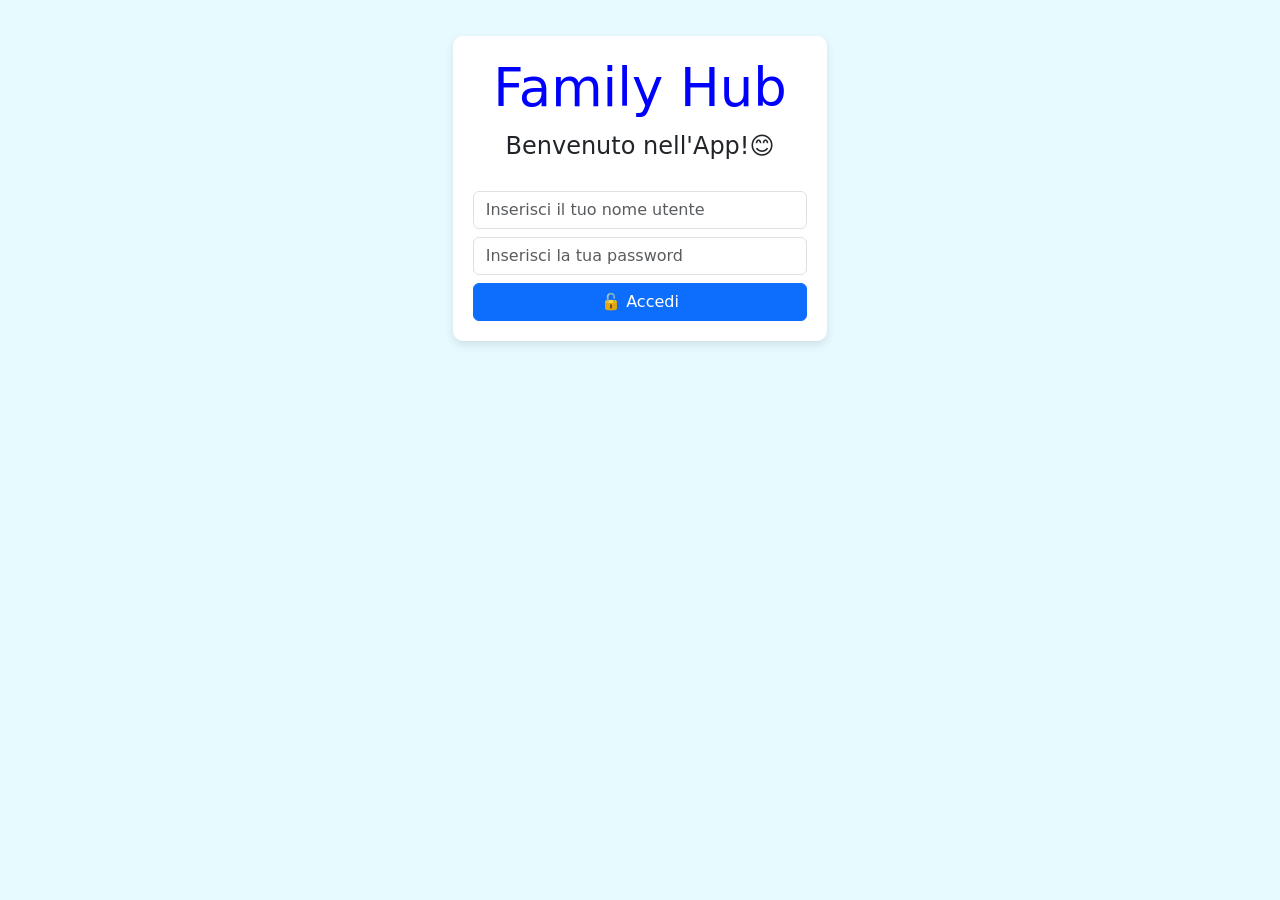
==== index.html @ 400a8576 "botton per aggiunt premi" ====
<!DOCTYPE html>
<html>
<head>
    <title>Family Hub</title> <!-- Titolo dell'applicazione che appare nella scheda del browser -->
    <meta charset="utf-8" /> <!-- Imposto la codifica dei caratteri, garantendo che i caratteri speciali siano visualizzati correttamente -->
    <meta name="viewport" content="width=device-width, initial-scale=1">
    <link rel="icon" href="app.jpg" /> <!-- Icona della mia webapp -->
    <link href="https://cdn.jsdelivr.net/npm/bootstrap@5.3.3/dist/css/bootstrap.min.css" rel="stylesheet" integrity=
    "sha384-QWTKZyjpPEjISv5WaRU9OFeRpok6YctnYmDr5pNlyT2bRjXh0JMhjY6hW+ALEwIH" crossorigin="anonymous">
     <link rel="stylesheet" href="stileapp.css"> <!-- Definisco lo stile della pagina in un file CSS esterno (lo carico dopo Bootstrap per evitare di sovrascrivere) -->
</head>
<body>
    <div class="container text-center mt-3"> <!-- Contenitore principale centrato con margine superiore -->

        <!-- Form per accedere all'app scegliendo il proprio nome utente -->
        <div id="formAccesso" class="row justify-content-center">
            <div class="col-md-4 accesso-box">
                <h1 class="text-center">Family Hub</h1>
                <h5 class="text-center">Benvenuto nell'App!😊</h5>
                <form>
                    <input type="text" id="inputNomeUtente" class="form-control mb-2" placeholder="Inserisci il tuo nome utente" required> 
                    <input type="password" id="inputPassword" class="form-control mb-2" placeholder="Inserisci la tua password" required> 
                    <button type="submit" class="btn btn-primary w-100"> 🔓 Accedi</button>
                </form>
            </div>
        </div>                

        <!-- Pagina Home completa (voglio nasconderla inizialmente) -->
        <div id="paginaHome">
            <h1>Family Hub</h1>

        <!-- Sezione Classifica e Icona Utente (disposti come colonne laterali) -->
        <div class="row">  
            <div class="col-3"> 
                <h2>🏆 Classifica</h2>
                <div>
                    <!-- Tabella per visualizzare la classifica degli utenti in base ai punti -->
                    <table class="table">

                        <!-- Qui metterò i dati dinamici (popolati tramite JavaScript) -->
                        <tbody id="classifica">
                            <tr>
                                <!-- Metto attributo colspan per estendere scrita sulle 3 colonne -->
                                <td colspan="3">Caricamento...</td>
                            </tr>
                        </tbody>
                    </table>
                </div>
            </div>
            
            <!-- Colonna centrale per i punti totali dell'utente -->
            <div class="col-6 d-flex align-items-center justify-content-center">
                <div class="text-center">
                    <h2>🎉 Punti Totali</h2>
                    <h3 id="puntiTotali">...</h3>
                </div>
            </div>
            
            <!-- Colonna con avatar, saluto e logout -->
            <div class="col-3 text-center mt-3">
                <img src="avatar.png" id="avatar" class="rounded-circle mb-2">
                <!-- Nell'attributo span metto l'id dell'utente per personalizzare il saluto -->
                <h5 class="mb-2">Ciao, <span id="nomeUtente"></span>!</h5>
                <button id="boxLogout" class="btn btn-primary btn-sm">⚙️ Logout</button>
            </div>


    </div>

        <div class="row mt-5"></div> <!-- Lascio spazio extra... -->

        <!-- Sezione Premi -->
        <div class="row justify-content-center"> <!-- Metto gli elementi centrati sulla riga -->
            <div class="col-4"> 
                <h2>🎖 Premi</h2>

                <!-- Tabelle in cui distinguo i premi riscossi e da riscuotere -->
                <ul class="nav nav-tabs">
                    <!-- Inizio della navigazione con stile "tabs" di Bootstrap -->
                    <li class="nav-item">
                        <!-- attributo active indica che "daRiscuotere" sarà il tab selezionato all'inizio-->
                        <button class="nav-link active" data-bs-toggle="tab" data-bs-target="#daRiscuotere">🎁 Da Riscattare</button>
                    </li>
                    <li class="nav-item">
                        <button class="nav-link" data-bs-toggle="tab" data-bs-target="#riscossi">✅ Riscossi</button>
                    </li>
                </ul>

                <div class="tab-content mt-3">
                    <div class="tab-pane fade show active" id="daRiscuotere">                   
                        <!-- Pulsante per aggiungere un nuovo premio -->
                        <button id="btnAggiungiPremio" class="btn btn-success mb-3 d-block mx-auto">✚ Aggiungi Premio</button>

                        <ul id="listaPremiDaRiscattare" class="list-group">
                            <!-- Premi da riscuotere verranno inseriti qui... -->
                        </ul>
                    </div>
                    <div class="tab-pane fade" id="riscossi">
                        <ul id="listaPremiRiscossi" class="list-group">
                            <!-- Premi riscossi verranno inseriti qui... -->
                        </ul>
                    </div>
                </div>
            </div>

            <!-- Sezione Obiettivi -->
            <div class="col-4"> 
                <h2>🎯 Obiettivi</h2> 

                <!-- Tabs in cui distinguo gli obiettivi in base alla frequenza -->
                <ul class="nav nav-tabs flex-nowrap"> <!-- Metto flex-nowrap per evitare che i tab vadano a capo -->
                    <li class="nav-item flex-shrink-0"> <!-- Inizio della navigazione con stile "tabs" di Bootstrap -->
                        <!-- attributo active indica che "Settimanali" sarà il tab selezionato di default all'inizio-->
                        <button class="nav-link active" data-bs-toggle="tab" data-bs-target="#settimanali">📅 Settimanali</button>
                    </li>
                    <li class="nav-item flex-shrink-0">
                        <button class="nav-link" data-bs-toggle="tab" data-bs-target="#mensili">🗓️ Mensili</button>
                    </li>
                    <li class="nav-item flex-shrink-0">
                        <button class="nav-link" data-bs-toggle="tab" data-bs-target="#annuali">📆 Annuali</button>
                    </li>
                    <li class="nav-item flex-shrink-0">
                        <button class="nav-link" data-bs-toggle="tab" data-bs-target="#occasionali">🔀 Occasionali</button>
                    </li>
                </ul>

                <!-- Contenuto dei tabs -->
                <div class="tab-content">

                    <!-- Tab Settimanali -->
                    <div class="tab-pane fade show active" id="settimanali">
                        <hr class="divider-line">
                        <ul class="nav nav-tabs">
                            <li class="nav-item">
                                <button class="nav-link active" data-bs-toggle="pill" data-bs-target="#attivitaSettimanali">🛠️ Attività</button>
                            </li>
                            <li class="nav-item">
                                <button class="nav-link" data-bs-toggle="pill" data-bs-target="#sfideSettimanali">⚡ Sfide</button>
                            </li>
                        </ul>
                        <div class="tab-content">
                            <div class="tab-pane fade show active" id="attivitaSettimanali">
                                <ul id="listaAttivitaSettimanali" class="list-group">
                                    <!-- Attività settimanali -->
                                </ul>
                            </div>
                            <div class="tab-pane fade" id="sfideSettimanali">
                                <ul id="listaSfideSettimanali" class="list-group">
                                    <!-- Sfide settimanali -->
                                </ul>
                            </div>
                        </div>
                    </div>

                    <!-- Tab Mensili -->
                    <div class="tab-pane fade" id="mensili">
                        <hr class="divider-line">
                        <ul class="nav nav-tabs">
                            <li class="nav-item">
                                <button class="nav-link active" data-bs-toggle="pill" data-bs-target="#attivitaMensili">🛠️ Attività</button>
                            </li>
                            <li class="nav-item">
                                <button class="nav-link" data-bs-toggle="pill" data-bs-target="#sfideMensili">⚡ Sfide</button>
                            </li>
                        </ul>
                        <div class="tab-content">
                            <div class="tab-pane fade show active" id="attivitaMensili">
                                <ul id="listaAttivitaMensili" class="list-group">
                                    <!-- Attività mensili -->
                                </ul>
                            </div>
                            <div class="tab-pane fade" id="sfideMensili">
                                <ul id="listaSfideMensili" class="list-group">
                                    <!-- Sfide mensili -->
                                </ul>
                            </div>
                        </div>
                    </div>

                    <!-- Tab Annuali -->
                    <div class="tab-pane fade" id="annuali">
                        <hr class="divider-line">
                        <ul class="nav nav-tabs">
                            <li class="nav-item">
                                <button class="nav-link active" data-bs-toggle="pill" data-bs-target="#attivitaAnnuali">🛠️ Attività</button>
                            </li>
                            <li class="nav-item">
                                <button class="nav-link" data-bs-toggle="pill" data-bs-target="#sfideAnnuali">⚡ Sfide</button>
                            </li>
                        </ul>
                        <div class="tab-content">
                            <div class="tab-pane fade show active" id="attivitaAnnuali">
                                <ul id="listaAttivitaAnnuali" class="list-group">
                                    <!-- Attività annuali -->
                                </ul>
                            </div>
                            <div class="tab-pane fade" id="sfideAnnuali">
                                <ul id="listaSfideAnnuali" class="list-group">
                                    <!-- Sfide annuali -->
                                </ul>
                            </div>
                        </div>
                    </div>

                    <!-- Tab Occasionali -->
                    <div class="tab-pane fade" id="occasionali">
                        <hr class="divider-line">
                        <ul class="nav nav-tabs">
                            <li class="nav-item">
                                <button class="nav-link active" data-bs-toggle="pill" data-bs-target="#attivitaOccasionali">🛠️ Attività</button>
                            </li>
                            <li class="nav-item">
                                <button class="nav-link" data-bs-toggle="pill" data-bs-target="#sfideOccasionali">⚡ Sfide</button>
                            </li>
                        </ul>
                        <div class="tab-content">
                            <div class="tab-pane fade show active" id="attivitaOccasionali">
                                <ul id="listaAttivitaOccasionali" class="list-group">
                                    <!-- Attività occasionali -->
                                </ul>
                            </div>
                            <div class="tab-pane fade" id="sfideOccasionali">
                                <ul id="listaSfideOccasionali" class="list-group">
                                    <!-- Sfide occasionali -->
                                </ul>
                            </div>
                        </div>
                    </div>

                </div>
            </div>
        </div>
        </div>
        <!-- Importo il file JavaScript di Bootstrap-->
        <script src="https://cdn.jsdelivr.net/npm/bootstrap@5.3.3/dist/js/bootstrap.bundle.min.js" 
        integrity="sha384-YvpcrYf0tY3lHB60NNkmXc5s9fDVZLESaAA55NDzOxhy9GkcIdslK1eN7N6jIeHz" crossorigin="anonymous"></script>    
        <script src="codiceapp.js"></script> <!-- Collegamento al mio file JavaScript personalizzato -->
    </body>
</html>
---- stileapp.css ----
body {
    background-color: rgb(230, 250, 255); /* Colore di sfondo azzurro chiaro */
}

/* Stile del box contenente la form di login */
.accesso-box {
    background-color: white;
    padding: 20px; 
    border-radius: 10px;
    box-shadow: 0px 4px 10px rgba(0, 0, 0, 0.1); /* Aggiungo un'ombra leggera al contenitore */
}

h1 {
    color: blue;       
    font-size: 3.3rem;  
}

h2 {
    color: #162479; 
    padding-bottom: 8px; 
    margin-bottom: 15px; 
    border-bottom: 2px solid lightskyblue; 
    display: inline-block; 
    width: 100%; 
}

h5 {
    padding: 5px;      
    font-size: 1.50rem;
    margin-bottom: 25px; 
}

.container {
    background: transparent; 
    padding: 20px;       
}

#paginaHome {
    display: none; /* Nascondo la Home all'avvio (la mostro solo dopo il login via JS) */   
    background-color: white; 
    padding: 20px;       
    border-radius: 10px; 
    margin-top: 20px;    
}

#puntiTotali {
    font-size: 2.5rem;
    font-weight: 400; 
    color: rgb(0, 89, 255);     
}

#avatar {
    width: 90px;
    height: 90px;
    border-radius: 50%; /* Forma circolare */
    border: 2px solid #0d6efd;
    padding: 2px;
}

#boxLogout {
    font-size: 1rem;
    padding: 5px 15px;     
    border-radius: 6px;
    margin: 0 auto; /* Centra il bottone orizzontalmente */
    display: block; 
}

.orange {
    color: orangered; 
}

.nav-tabs .nav-link {
    border: none;
    color: #0d6efd;
    background-color: transparent;
}

.nav-tabs .nav-link.active {
    background-color: #0d6efd;
    color: white;
    border-radius: 0.375rem;
}

.divider-line {
  border: none;
  border-top: 2px dashed rgb(165, 56, 9); 
  margin-top: 1rem;   
  margin-bottom: 1rem; 
}

#btnAggiungiPremio {
    padding: 7px;
    border-radius: 8px;
}
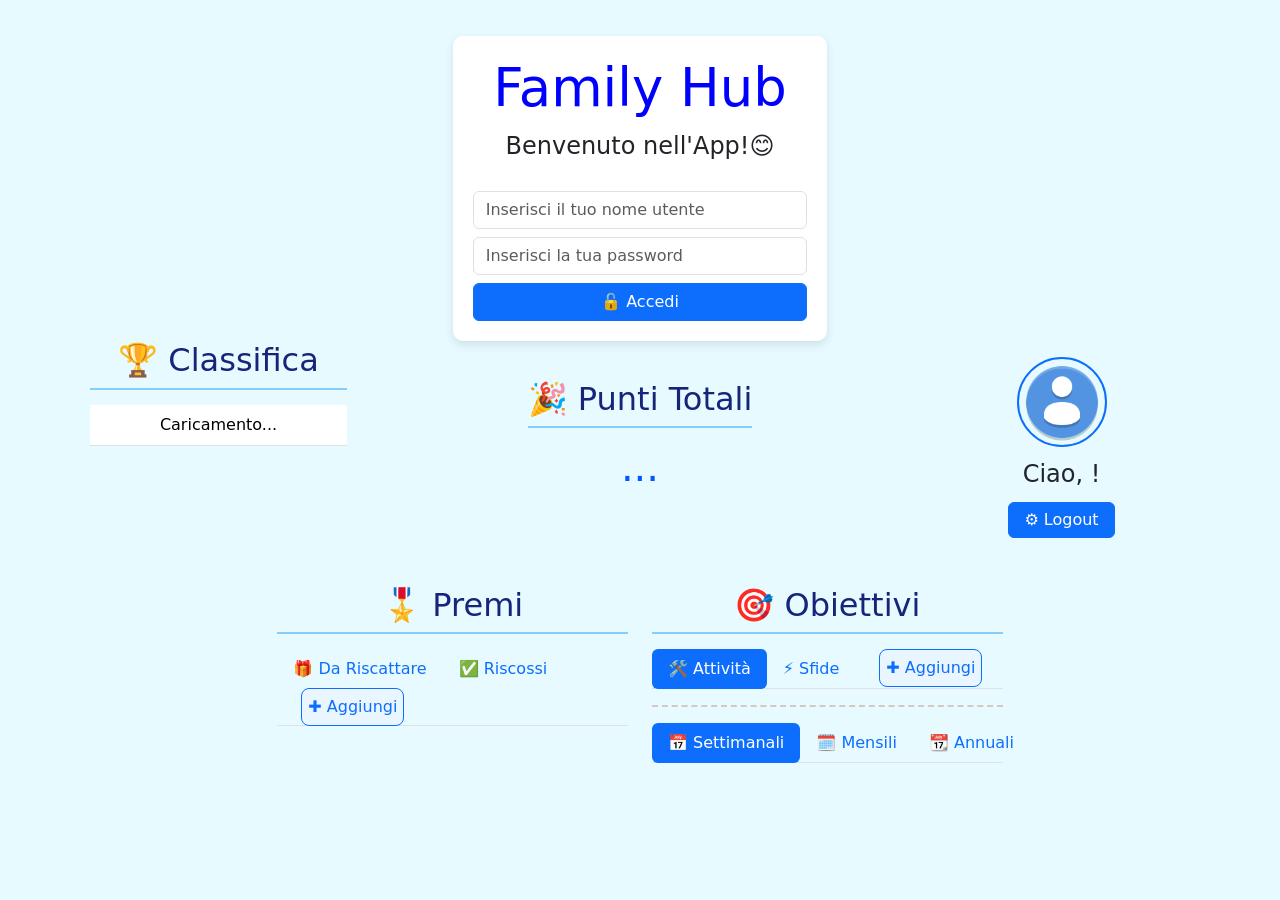
==== commit 36c9b406: "aggiunto transizione grafica e sistemato tag chiusura file index" ====
--- a/index.html
+++ b/index.html
@@ -1,10 +1,10 @@
 <!DOCTYPE html>
 <html>
 <head>
-    <title>Family Hub</title> <!-- Titolo dell'applicazione che appare nella scheda del browser -->
+    <title>Family Hub</title> 
     <meta charset="utf-8" /> <!-- Imposto la codifica dei caratteri, garantendo che i caratteri speciali siano visualizzati correttamente -->
     <meta name="viewport" content="width=device-width, initial-scale=1">
-    <link rel="icon" href="app.jpg" /> <!-- Icona della mia webapp -->
+    <link rel="icon" href="app.jpg" />
     <link href="https://cdn.jsdelivr.net/npm/bootstrap@5.3.3/dist/css/bootstrap.min.css" rel="stylesheet" integrity=
     "sha384-QWTKZyjpPEjISv5WaRU9OFeRpok6YctnYmDr5pNlyT2bRjXh0JMhjY6hW+ALEwIH" crossorigin="anonymous">
      <link rel="stylesheet" href="stileapp.css"> <!-- Definisco lo stile della pagina in un file CSS esterno (lo carico dopo Bootstrap per evitare di sovrascrivere) -->
@@ -12,7 +12,7 @@
 <body>
     <div class="container text-center mt-3"> <!-- Contenitore principale centrato con margine superiore -->
 
-        <!-- Form per accedere all'app scegliendo il proprio nome utente -->
+        <!-- Form per accedere all'app inserendo nome utente e password-->
         <div id="formAccesso" class="row justify-content-center">
             <div class="col-md-4 accesso-box">
                 <h1 class="text-center">Family Hub</h1>
@@ -28,6 +28,7 @@
         <!-- Pagina Home completa (voglio nasconderla inizialmente) -->
         <div id="paginaHome">
             <h1>Family Hub</h1>
+        </div>
 
         <!-- Sezione Classifica e Icona Utente (disposti come colonne laterali) -->
         <div class="row">  
@@ -59,38 +60,36 @@
             <!-- Colonna con avatar, saluto e logout -->
             <div class="col-3 text-center mt-3">
                 <img src="avatar.png" id="avatar" class="rounded-circle mb-2">
-                <!-- Nell'attributo span metto l'id dell'utente per personalizzare il saluto -->
+                <!-- Nell'attributo span metto l'id nomeUtente per personalizzare il saluto -->
                 <h5 class="mb-2">Ciao, <span id="nomeUtente"></span>!</h5>
                 <button id="boxLogout" class="btn btn-primary btn-sm">⚙️ Logout</button>
             </div>
-
-
-    </div>
+        </div>
 
         <div class="row mt-5"></div> <!-- Lascio spazio extra... -->
 
-        <!-- Sezione Premi -->
-        <div class="row justify-content-center"> <!-- Metto gli elementi centrati sulla riga -->
-            <div class="col-4"> 
-                <h2>🎖 Premi</h2>
-
-                <!-- Tabelle in cui distinguo i premi riscossi e da riscuotere -->
+            <!-- Sezione Premi -->
+            <div class="row justify-content-center"> <!-- Metto gli elementi centrati sulla riga -->
+                <div class="col-4"> 
+                    <h2>🎖 Premi</h2>
+
+                    <!-- Tabelle in cui distinguo i premi riscossi e da riscuotere -->
                 <ul class="nav nav-tabs">
                     <!-- Inizio della navigazione con stile "tabs" di Bootstrap -->
                     <li class="nav-item">
-                        <!-- attributo active indica che "daRiscuotere" sarà il tab selezionato all'inizio-->
-                        <button class="nav-link active" data-bs-toggle="tab" data-bs-target="#daRiscuotere">🎁 Da Riscattare</button>
-                    </li>
-                    <li class="nav-item">
-                        <button class="nav-link" data-bs-toggle="tab" data-bs-target="#riscossi">✅ Riscossi</button>
+                        <button class="nav-link" data-bs-toggle="tab" data-bs-target="#daRiscuotere" id="btnDaRiscuotere">🎁 Da Riscattare</button>
+                    </li>
+                    <li class="nav-item">
+                        <button class="nav-link" data-bs-toggle="tab" data-bs-target="#riscossi" id="btnRiscossi">✅ Riscossi</button>
+                    </li>
+                    <li class="nav-item">
+                        <!-- Pulsante per aggiungere un nuovo premio -->
+                        <button id="btnAggiungiPremio" class="nav-link aggiungi-button" type="button">✚ Aggiungi</button>
                     </li>
                 </ul>
 
                 <div class="tab-content mt-3">
-                    <div class="tab-pane fade show active" id="daRiscuotere">                   
-                        <!-- Pulsante per aggiungere un nuovo premio -->
-                        <button id="btnAggiungiPremio" class="btn btn-success mb-3 d-block mx-auto">✚ Aggiungi Premio</button>
-
+                    <div class="tab-pane fade" id="daRiscuotere">
                         <ul id="listaPremiDaRiscattare" class="list-group">
                             <!-- Premi da riscuotere verranno inseriti qui... -->
                         </ul>
@@ -107,35 +106,34 @@
             <div class="col-4"> 
                 <h2>🎯 Obiettivi</h2> 
 
-                <!-- Tabs in cui distinguo gli obiettivi in base alla frequenza -->
-                <ul class="nav nav-tabs flex-nowrap"> <!-- Metto flex-nowrap per evitare che i tab vadano a capo -->
-                    <li class="nav-item flex-shrink-0"> <!-- Inizio della navigazione con stile "tabs" di Bootstrap -->
-                        <!-- attributo active indica che "Settimanali" sarà il tab selezionato di default all'inizio-->
-                        <button class="nav-link active" data-bs-toggle="tab" data-bs-target="#settimanali">📅 Settimanali</button>
+                <!-- Tabs in cui distinguo gli obiettivi in base al tipo (Attività/Sfide) -->
+                <ul class="nav nav-tabs"> <!-- Inizio della navigazione con stile "tabs" di Bootstrap -->
+                    <li class="nav-item"> 
+                        <button class="nav-link active" data-bs-toggle="tab" data-bs-target="#attivita">🛠️ Attività</button>
+                    </li>
+                    <li class="nav-item">
+                        <button class="nav-link" data-bs-toggle="tab" data-bs-target="#sfide">⚡ Sfide</button>
                     </li>
                     <li class="nav-item flex-shrink-0">
-                        <button class="nav-link" data-bs-toggle="tab" data-bs-target="#mensili">🗓️ Mensili</button>
-                    </li>
-                    <li class="nav-item flex-shrink-0">
-                        <button class="nav-link" data-bs-toggle="tab" data-bs-target="#annuali">📆 Annuali</button>
-                    </li>
-                    <li class="nav-item flex-shrink-0">
-                        <button class="nav-link" data-bs-toggle="tab" data-bs-target="#occasionali">🔀 Occasionali</button>
+                        <button id="btnAggiungiObiettivo" class="nav-link aggiungi-button" type="button">✚ Aggiungi</button>
                     </li>
                 </ul>
 
-                <!-- Contenuto dei tabs -->
+                <!-- Contenuto principale dei tabs -->
                 <div class="tab-content">
-
-                    <!-- Tab Settimanali -->
-                    <div class="tab-pane fade show active" id="settimanali">
+                    <!-- Tab Attività -->
+                    <div class="tab-pane fade show active" id="attivita">
                         <hr class="divider-line">
-                        <ul class="nav nav-tabs">
-                            <li class="nav-item">
-                                <button class="nav-link active" data-bs-toggle="pill" data-bs-target="#attivitaSettimanali">🛠️ Attività</button>
-                            </li>
-                            <li class="nav-item">
-                                <button class="nav-link" data-bs-toggle="pill" data-bs-target="#sfideSettimanali">⚡ Sfide</button>
+                        <!-- Seconda distinzione degli obiettivi in base alla Frequenza -->
+                        <ul class="nav nav-tabs flex-nowrap">
+                            <li class="nav-item flex-shrink-0">
+                                <button class="nav-link active" data-bs-toggle="pill" data-bs-target="#attivitaSettimanali">📅 Settimanali</button>
+                            </li>
+                            <li class="nav-item flex-shrink-0">
+                                <button class="nav-link" data-bs-toggle="pill" data-bs-target="#attivitaMensili">🗓️ Mensili</button>
+                            </li>
+                            <li class="nav-item flex-shrink-0">
+                                <button class="nav-link" data-bs-toggle="pill" data-bs-target="#attivitaAnnuali">📆 Annuali</button>
                             </li>
                         </ul>
                         <div class="tab-content">
@@ -144,29 +142,38 @@
                                     <!-- Attività settimanali -->
                                 </ul>
                             </div>
-                            <div class="tab-pane fade" id="sfideSettimanali">
+                            <div class="tab-pane fade" id="attivitaMensili">
+                                <ul id="listaAttivitaMensili" class="list-group">
+                                    <!-- Attività mensili -->
+                                </ul>
+                            </div>
+                            <div class="tab-pane fade" id="attivitaAnnuali">
+                                <ul id="listaAttivitaAnnuali" class="list-group">
+                                    <!-- Attività annuali -->
+                                </ul>
+                            </div>
+                        </div>
+                    </div>
+
+                    <!-- Tab Sfide -->
+                    <div class="tab-pane fade" id="sfide">
+                        <hr class="divider-line">
+                        <!-- Seconda distinzione per Frequenza -->
+                        <ul class="nav nav-tabs flex-nowrap">
+                            <li class="nav-item flex-shrink-0">
+                                <button class="nav-link active" data-bs-toggle="pill" data-bs-target="#sfideSettimanali">📅 Settimanali</button>
+                            </li>
+                            <li class="nav-item flex-shrink-0">
+                                <button class="nav-link" data-bs-toggle="pill" data-bs-target="#sfideMensili">🗓️ Mensili</button>
+                            </li>
+                            <li class="nav-item flex-shrink-0">
+                                <button class="nav-link" data-bs-toggle="pill" data-bs-target="#sfideAnnuali">📆 Annuali</button>
+                            </li>
+                        </ul>
+                        <div class="tab-content">
+                            <div class="tab-pane fade show active" id="sfideSettimanali">
                                 <ul id="listaSfideSettimanali" class="list-group">
                                     <!-- Sfide settimanali -->
-                                </ul>
-                            </div>
-                        </div>
-                    </div>
-
-                    <!-- Tab Mensili -->
-                    <div class="tab-pane fade" id="mensili">
-                        <hr class="divider-line">
-                        <ul class="nav nav-tabs">
-                            <li class="nav-item">
-                                <button class="nav-link active" data-bs-toggle="pill" data-bs-target="#attivitaMensili">🛠️ Attività</button>
-                            </li>
-                            <li class="nav-item">
-                                <button class="nav-link" data-bs-toggle="pill" data-bs-target="#sfideMensili">⚡ Sfide</button>
-                            </li>
-                        </ul>
-                        <div class="tab-content">
-                            <div class="tab-pane fade show active" id="attivitaMensili">
-                                <ul id="listaAttivitaMensili" class="list-group">
-                                    <!-- Attività mensili -->
                                 </ul>
                             </div>
                             <div class="tab-pane fade" id="sfideMensili">
@@ -174,26 +181,6 @@
                                     <!-- Sfide mensili -->
                                 </ul>
                             </div>
-                        </div>
-                    </div>
-
-                    <!-- Tab Annuali -->
-                    <div class="tab-pane fade" id="annuali">
-                        <hr class="divider-line">
-                        <ul class="nav nav-tabs">
-                            <li class="nav-item">
-                                <button class="nav-link active" data-bs-toggle="pill" data-bs-target="#attivitaAnnuali">🛠️ Attività</button>
-                            </li>
-                            <li class="nav-item">
-                                <button class="nav-link" data-bs-toggle="pill" data-bs-target="#sfideAnnuali">⚡ Sfide</button>
-                            </li>
-                        </ul>
-                        <div class="tab-content">
-                            <div class="tab-pane fade show active" id="attivitaAnnuali">
-                                <ul id="listaAttivitaAnnuali" class="list-group">
-                                    <!-- Attività annuali -->
-                                </ul>
-                            </div>
                             <div class="tab-pane fade" id="sfideAnnuali">
                                 <ul id="listaSfideAnnuali" class="list-group">
                                     <!-- Sfide annuali -->
@@ -201,32 +188,6 @@
                             </div>
                         </div>
                     </div>
-
-                    <!-- Tab Occasionali -->
-                    <div class="tab-pane fade" id="occasionali">
-                        <hr class="divider-line">
-                        <ul class="nav nav-tabs">
-                            <li class="nav-item">
-                                <button class="nav-link active" data-bs-toggle="pill" data-bs-target="#attivitaOccasionali">🛠️ Attività</button>
-                            </li>
-                            <li class="nav-item">
-                                <button class="nav-link" data-bs-toggle="pill" data-bs-target="#sfideOccasionali">⚡ Sfide</button>
-                            </li>
-                        </ul>
-                        <div class="tab-content">
-                            <div class="tab-pane fade show active" id="attivitaOccasionali">
-                                <ul id="listaAttivitaOccasionali" class="list-group">
-                                    <!-- Attività occasionali -->
-                                </ul>
-                            </div>
-                            <div class="tab-pane fade" id="sfideOccasionali">
-                                <ul id="listaSfideOccasionali" class="list-group">
-                                    <!-- Sfide occasionali -->
-                                </ul>
-                            </div>
-                        </div>
-                    </div>
-
                 </div>
             </div>
         </div>
--- a/stileapp.css
+++ b/stileapp.css
@@ -61,11 +61,9 @@
     font-size: 1rem;
     padding: 5px 15px;     
     border-radius: 6px;
-    margin: 0 auto; /* Centra il bottone orizzontalmente */
-    display: block; 
 }
 
-.orange {
+.orange { 
     color: orangered; 
 }
 
@@ -81,6 +79,7 @@
     border-radius: 0.375rem;
 }
 
+/* Linea divisoria (usata nella sezione Obiettivi) */
 .divider-line {
   border: none;
   border-top: 2px dashed rgb(165, 56, 9); 
@@ -88,7 +87,28 @@
   margin-bottom: 1rem; 
 }
 
-#btnAggiungiPremio {
-    padding: 7px;
+/* Stile base del bottone "Aggiungi" */
+.nav-tabs .aggiungi-button {
+    color: #0d6efd;
+    background-color: #e9f5ff;
+    border: 1px solid #0d6efd;
+    font-weight: 500; 
+    font-size: 1rem;
+    padding: 6px;
     border-radius: 8px;
+    margin-left: 1.5rem;
+    transition: all 0.3s ease; /* Aggiungo una transizione per un effetto più fluido quando passo il mouse sul bottone */
+}
+
+/* Stile del botton "Aggiungi" quando è stato cliccato (stato active) */
+.aggiungi-button.active {
+    background-color: #0d6efd;
+    color: white;
+    border-color: #0d6efd;
+}
+
+.aggiungi-button:hover { /* hover è l'evento che si attiva quando il mouse passa sopra il bottone */
+    background-color: #28a745;
+    color: white;
+    border-color: #28a745;
 }
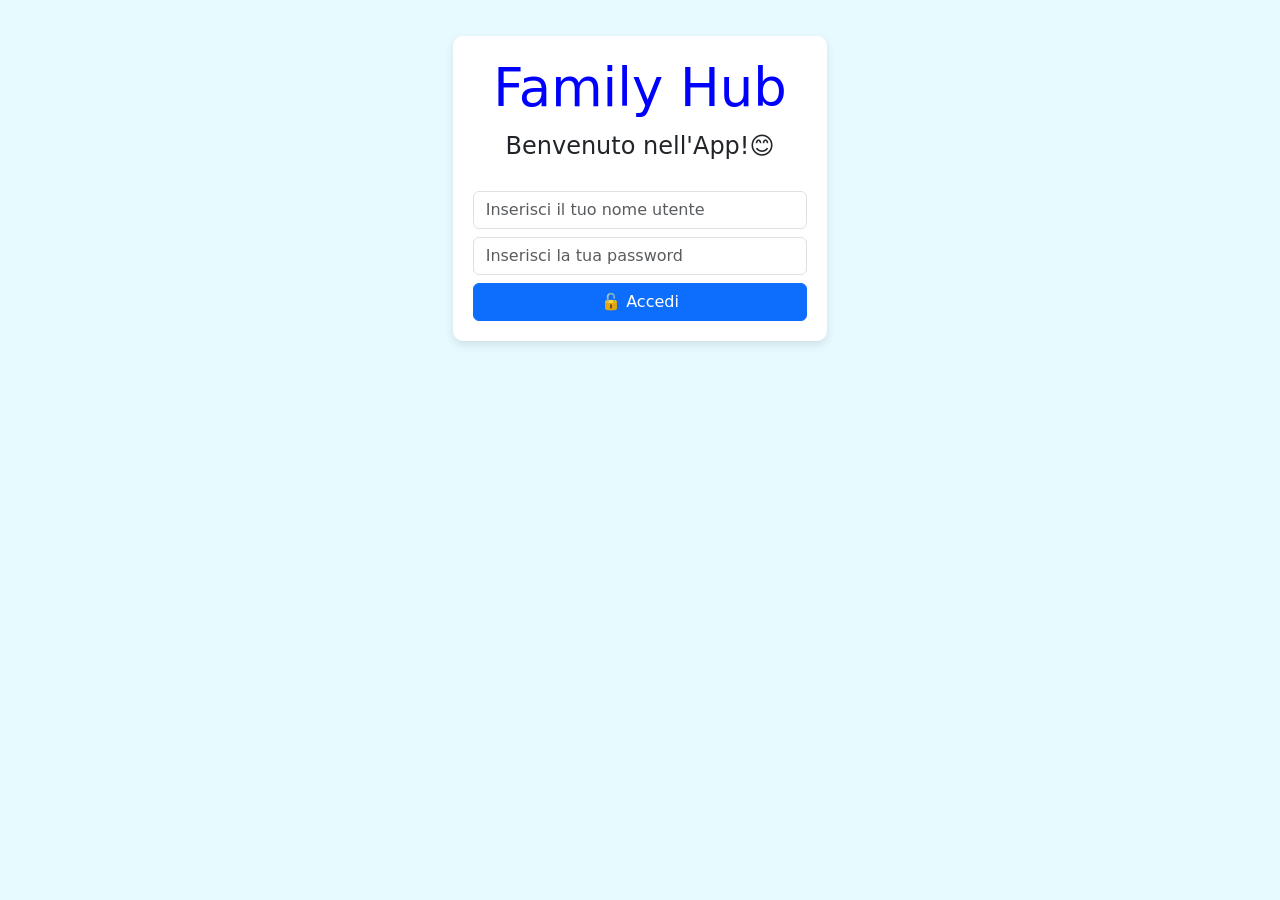
==== commit 10ec0bc4: "aggiunto bottone per gestire eliminazione premi" ====
--- a/index.html
+++ b/index.html
@@ -28,7 +28,6 @@
         <!-- Pagina Home completa (voglio nasconderla inizialmente) -->
         <div id="paginaHome">
             <h1>Family Hub</h1>
-        </div>
 
         <!-- Sezione Classifica e Icona Utente (disposti come colonne laterali) -->
         <div class="row">  
@@ -77,7 +76,8 @@
                 <ul class="nav nav-tabs">
                     <!-- Inizio della navigazione con stile "tabs" di Bootstrap -->
                     <li class="nav-item">
-                        <button class="nav-link" data-bs-toggle="tab" data-bs-target="#daRiscuotere" id="btnDaRiscuotere">🎁 Da Riscattare</button>
+                        <!-- attributo active indica che "daRiscuotere" sarà il tab selezionato di default -->
+                        <button class="nav-link active" data-bs-toggle="tab" data-bs-target="#daRiscuotere" id="btnDaRiscuotere">🎁 Da Riscattare</button>
                     </li>
                     <li class="nav-item">
                         <button class="nav-link" data-bs-toggle="tab" data-bs-target="#riscossi" id="btnRiscossi">✅ Riscossi</button>
@@ -89,7 +89,7 @@
                 </ul>
 
                 <div class="tab-content mt-3">
-                    <div class="tab-pane fade" id="daRiscuotere">
+                    <div class="tab-pane fade show active" id="daRiscuotere">
                         <ul id="listaPremiDaRiscattare" class="list-group">
                             <!-- Premi da riscuotere verranno inseriti qui... -->
                         </ul>
